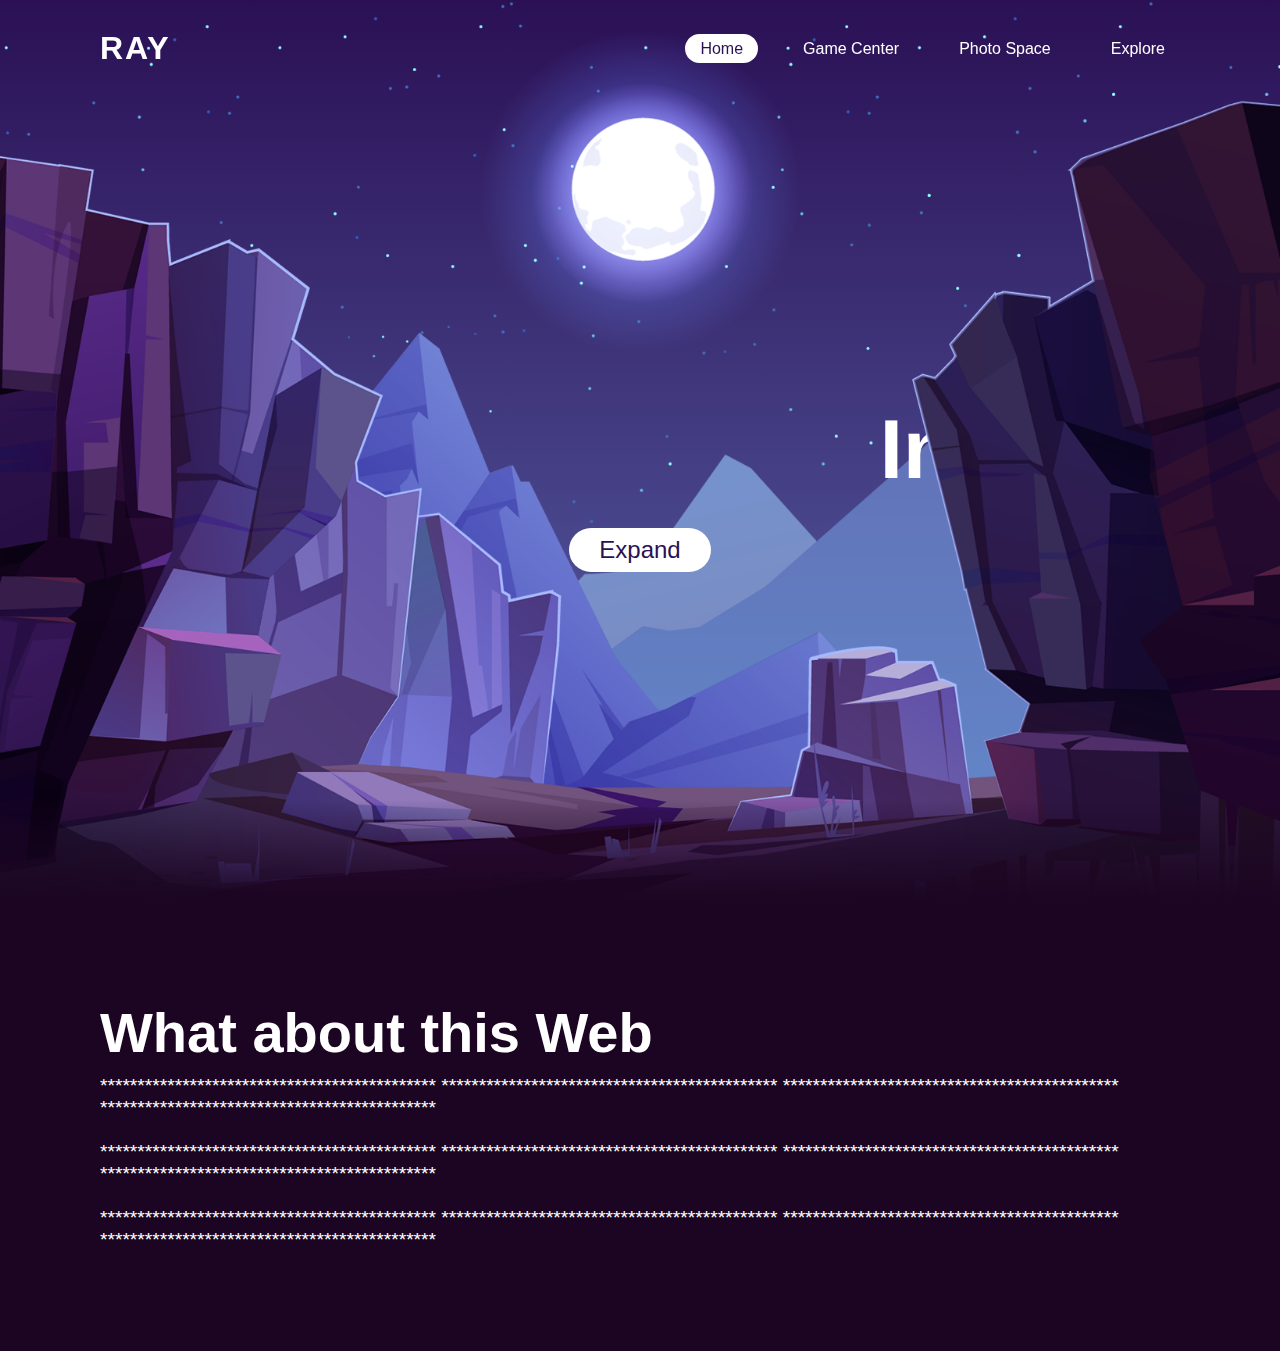
==== index.html @ e2c20dfa "new project start" ====
<!DOCTYPE html>
<html>
    <head>
        <title>智能账单</title>
        <link rel="stylesheet" type="text/css" href="app.css">
    </head>
    <body>
        <header>
            <!-- 超链接，logo -->
            <a href="#" class="logo">Ray</a> 
            <ul>
                <li><a href="#" class="active">Home</a></li>
                <li><a href="#">Game Center</a></li>
                <li><a href="#">Photo Space</a></li>
                <li><a href="#sec">Explore</a></li>
            </ul>
        </header>
        <section>
            <img src="img/stars.png" id="stars">
            <img src="img/moon.png" id="moon">
            <img src="img/mountains_behind.png" id="mountains_behind">
            <h2 id="text">Introduction</h2>
            <a href="#sec" id="btn">Expand</a> <!--超链接，转到id为sec的部分-->
            <img src="img/mountains_front.png" id="mountains_front">
        </section>
        <div class="sec" id="sec">
            <h2>What about this Web</h2>
            <p>*********************************************
                *********************************************
                *********************************************
                *********************************************<br><br>
                *********************************************
                *********************************************
                *********************************************
                *********************************************<br><br>
                *********************************************
                *********************************************
                *********************************************
                *********************************************
            </p>
        </div>

        <script>
            let stars = document.getElementById('stars');
            let moon = document.getElementById('moon');
            let mountains_behind = document.getElementById('mountains_behind');
            let text = document.getElementById('text');
            let btn = document.getElementById('btn');
            let mountains_front = document.getElementById('mountains_front');
            let header = document.querySelector('header');

            //设置一个Listener来检测画面事件，来改变动画效果
            window.addEventListener('scroll', function(){
                let value = window.scrollY;
                stars.style.left = value * 0.25 + 'px';
                moon.style.top = value * 0.8 + 'px';
                mountains_behind.style.top = value * 0.3 + 'px';
                mountains_front.style.top = value * 0 + 'px';
                text.style.marginRight = value * 2 + 'px';
                text.style.marginTop = value * 1.2 + 'px';
                btn.style.marginTop = value * 1.1 + 'px';
                header.style.top = value * 0.5 + 'px';
            })
        </script>
    </body>
</html>
---- app.css ----
*
{
    margin: 0;
    padding: 0;
    box-sizing: border-box;
    font-family: 'Poppins', sans-serif;
    scroll-behavior: smooth; /* 网页跳转是否丝滑 */
}
body
{
    min-height: 100vh;
    overflow-x: hidden;
    background: linear-gradient(#2b1055,#7597de);
}
header
{
    position: absolute;
    top: 0;
    left: 0;
    width: 100%;
    padding: 30px 100px;
    display: flex;
    justify-content: space-between;
    align-items: center;
    z-index: 1000;
}
header .logo
{
    color: #fff;
    font-weight: 700;
    text-decoration: none; /* 控制text装饰 */
    font-size: 2em;
    text-transform: uppercase;
    letter-spacing: 2px;
}
header ul
{
    display: flex;
    justify-content: center;
    align-items: center;
}
header ul li
{
    list-style: none;
    margin-left: 30px;
}
header ul li a
{
    text-decoration: none;
    padding: 6px 15px;
    color: #fff;
    border-radius: 20px;
}
header ul li a:hover,
header ul li a.active
{
    background: #fff;
    color: #2b1055;
}
section
{
    position: relative;
    width: 100%;
    height: 100vh;
    padding: 100px;
    display: flex;
    justify-content: center;
    align-items: center;
    overflow: hidden;
}
section::before
{
    content: '';
    position: absolute;
    bottom: 0;
    width: 100%;
    height: 100px;
    background: linear-gradient(to top, #1c0522,transparent);
    z-index: 1000;
}
section img
{
    position: absolute;
    top: 0;
    left: 0;
    width: 100%;
    height: 100%;
    object-fit:  cover;
    pointer-events: none;
}
section img#moon
{
    mix-blend-mode: screen;
}
section img#mountains_front
{
    z-index: 10;
}
#text
{
    position: absolute;
    right: -85px;
    color: #fff;
    white-space: nowrap;
    font-size: 6.5vw;
    /* font-size: 1.5em; */
    z-index: 9;
}
#btn
{
    text-decoration: none;
    display: inline-block;
    padding: 8px 30px;
    border-radius: 40px;
    background: #fff;
    color: #2b1055;
    font-size: 1.5em;
    z-index: 9;
    transform: translateY(100px);
}
.sec
{
    position: relative;
    padding: 100px;
    background: #1c0522;
}
.sec h2
{
    font-size: 3.5em;
    margin-bottom: 10px;
    color: #fff;
}
.sec p
{
    font-size: 1.2em; /* 控制字体大小 */
    color: #fff;
}
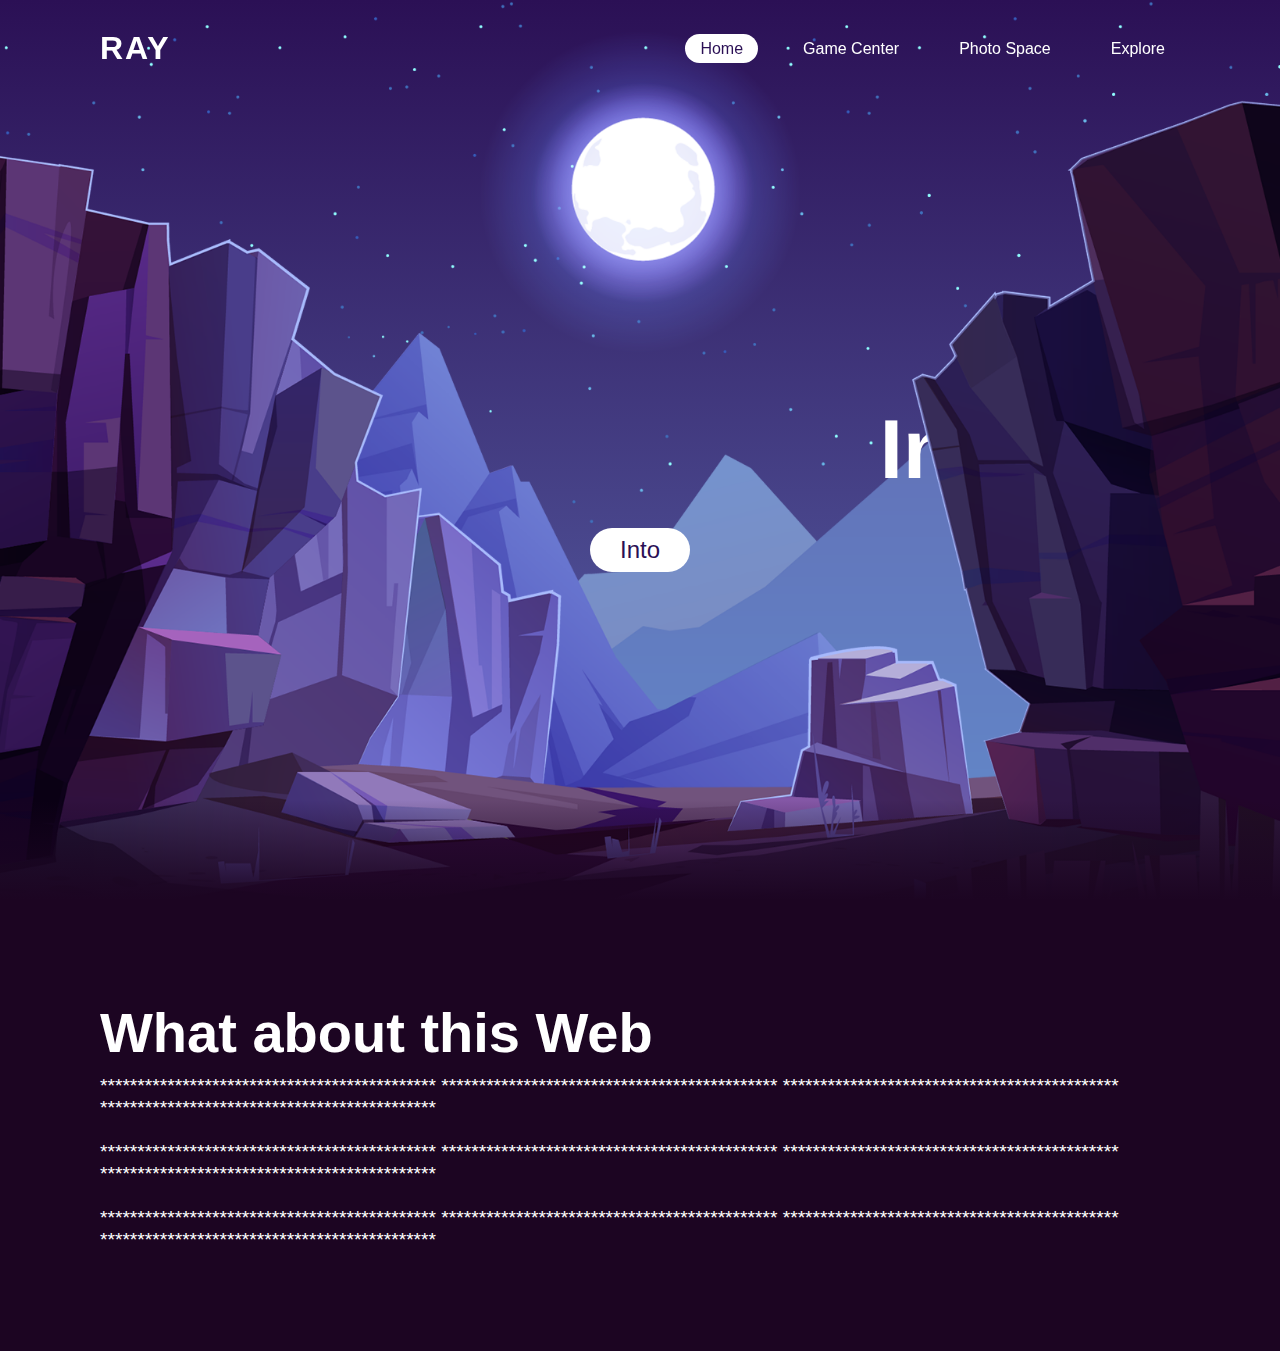
==== commit 95cdced4: "add new page style" ====
--- a/index.html
+++ b/index.html
@@ -1,66 +1,76 @@
 <!DOCTYPE html>
+
+<!-- 
+    <a href="new" target="xxxx">新页面</a>
+<a href="newurl">新页面</a> 
+-->
+
 <html>
-    <head>
-        <title>智能账单</title>
-        <link rel="stylesheet" type="text/css" href="app.css">
-    </head>
-    <body>
-        <header>
-            <!-- 超链接，logo -->
-            <a href="#" class="logo">Ray</a> 
-            <ul>
-                <li><a href="#" class="active">Home</a></li>
-                <li><a href="#">Game Center</a></li>
-                <li><a href="#">Photo Space</a></li>
-                <li><a href="#sec">Explore</a></li>
-            </ul>
-        </header>
-        <section>
-            <img src="img/stars.png" id="stars">
-            <img src="img/moon.png" id="moon">
-            <img src="img/mountains_behind.png" id="mountains_behind">
-            <h2 id="text">Introduction</h2>
-            <a href="#sec" id="btn">Expand</a> <!--超链接，转到id为sec的部分-->
-            <img src="img/mountains_front.png" id="mountains_front">
-        </section>
-        <div class="sec" id="sec">
-            <h2>What about this Web</h2>
-            <p>*********************************************
-                *********************************************
-                *********************************************
-                *********************************************<br><br>
-                *********************************************
-                *********************************************
-                *********************************************
-                *********************************************<br><br>
-                *********************************************
-                *********************************************
-                *********************************************
-                *********************************************
-            </p>
-        </div>
 
-        <script>
-            let stars = document.getElementById('stars');
-            let moon = document.getElementById('moon');
-            let mountains_behind = document.getElementById('mountains_behind');
-            let text = document.getElementById('text');
-            let btn = document.getElementById('btn');
-            let mountains_front = document.getElementById('mountains_front');
-            let header = document.querySelector('header');
+<head>
+    <title>Dacong-Space</title>
+    <link rel="stylesheet" type="text/css" href="app.css">
+</head>
 
-            //设置一个Listener来检测画面事件，来改变动画效果
-            window.addEventListener('scroll', function(){
-                let value = window.scrollY;
-                stars.style.left = value * 0.25 + 'px';
-                moon.style.top = value * 0.8 + 'px';
-                mountains_behind.style.top = value * 0.3 + 'px';
-                mountains_front.style.top = value * 0 + 'px';
-                text.style.marginRight = value * 2 + 'px';
-                text.style.marginTop = value * 1.2 + 'px';
-                btn.style.marginTop = value * 1.1 + 'px';
-                header.style.top = value * 0.5 + 'px';
-            })
-        </script>
-    </body>
+<body>
+    <header>
+        <!-- 超链接，logo -->
+        <a href="#" class="logo">Ray</a>
+        <ul>
+            <li><a href="index.html" class="active">Home</a></li>
+            <li><a href="gameCenter.html">Game Center</a></li>
+            <li><a href="photoSpace.html">Photo Space</a></li>
+            <li><a href="explore.html">Explore</a></li>
+        </ul>
+    </header>
+    <section>
+        <img src="img/stars.png" id="stars">
+        <img src="img/moon.png" id="moon">
+        <img src="img/mountains_behind.png" id="mountains_behind">
+        <h2 id="text">Introduction</h2>
+        <a href="#sec" id="btn">Into</a>
+        <!--超链接，转到id为sec的部分-->
+        <img src="img/mountains_front.png" id="mountains_front">
+    </section>
+    <div class="sec" id="sec">
+        <h2>What about this Web</h2>
+        <p>*********************************************
+            *********************************************
+            *********************************************
+            *********************************************<br><br>
+            *********************************************
+            *********************************************
+            *********************************************
+            *********************************************<br><br>
+            *********************************************
+            *********************************************
+            *********************************************
+            *********************************************
+        </p>
+    </div>
+
+    <script>
+        let stars = document.getElementById('stars');
+        let moon = document.getElementById('moon');
+        let mountains_behind = document.getElementById('mountains_behind');
+        let text = document.getElementById('text');
+        let btn = document.getElementById('btn');
+        let mountains_front = document.getElementById('mountains_front');
+        let header = document.querySelector('header');
+
+        //设置一个Listener来检测画面事件，来改变动画效果
+        window.addEventListener('scroll', function () {
+            let value = window.scrollY;
+            stars.style.left = value * 0.25 + 'px';
+            moon.style.top = value * 0.8 + 'px';
+            mountains_behind.style.top = value * 0.3 + 'px';
+            mountains_front.style.top = value * 0 + 'px';
+            text.style.marginRight = value * 2 + 'px';
+            text.style.marginTop = value * 1.2 + 'px';
+            btn.style.marginTop = value * 1.1 + 'px';
+            header.style.top = value * 0.5 + 'px';
+        })
+    </script>
+</body>
+
 </html>--- a/app.css
+++ b/app.css
@@ -1,3 +1,4 @@
+/* @import url('https://fonts.googleapis.com/css?family=Poppins:300,400,500,600,700,800,900&display=swap'); */
 
 *
 {
